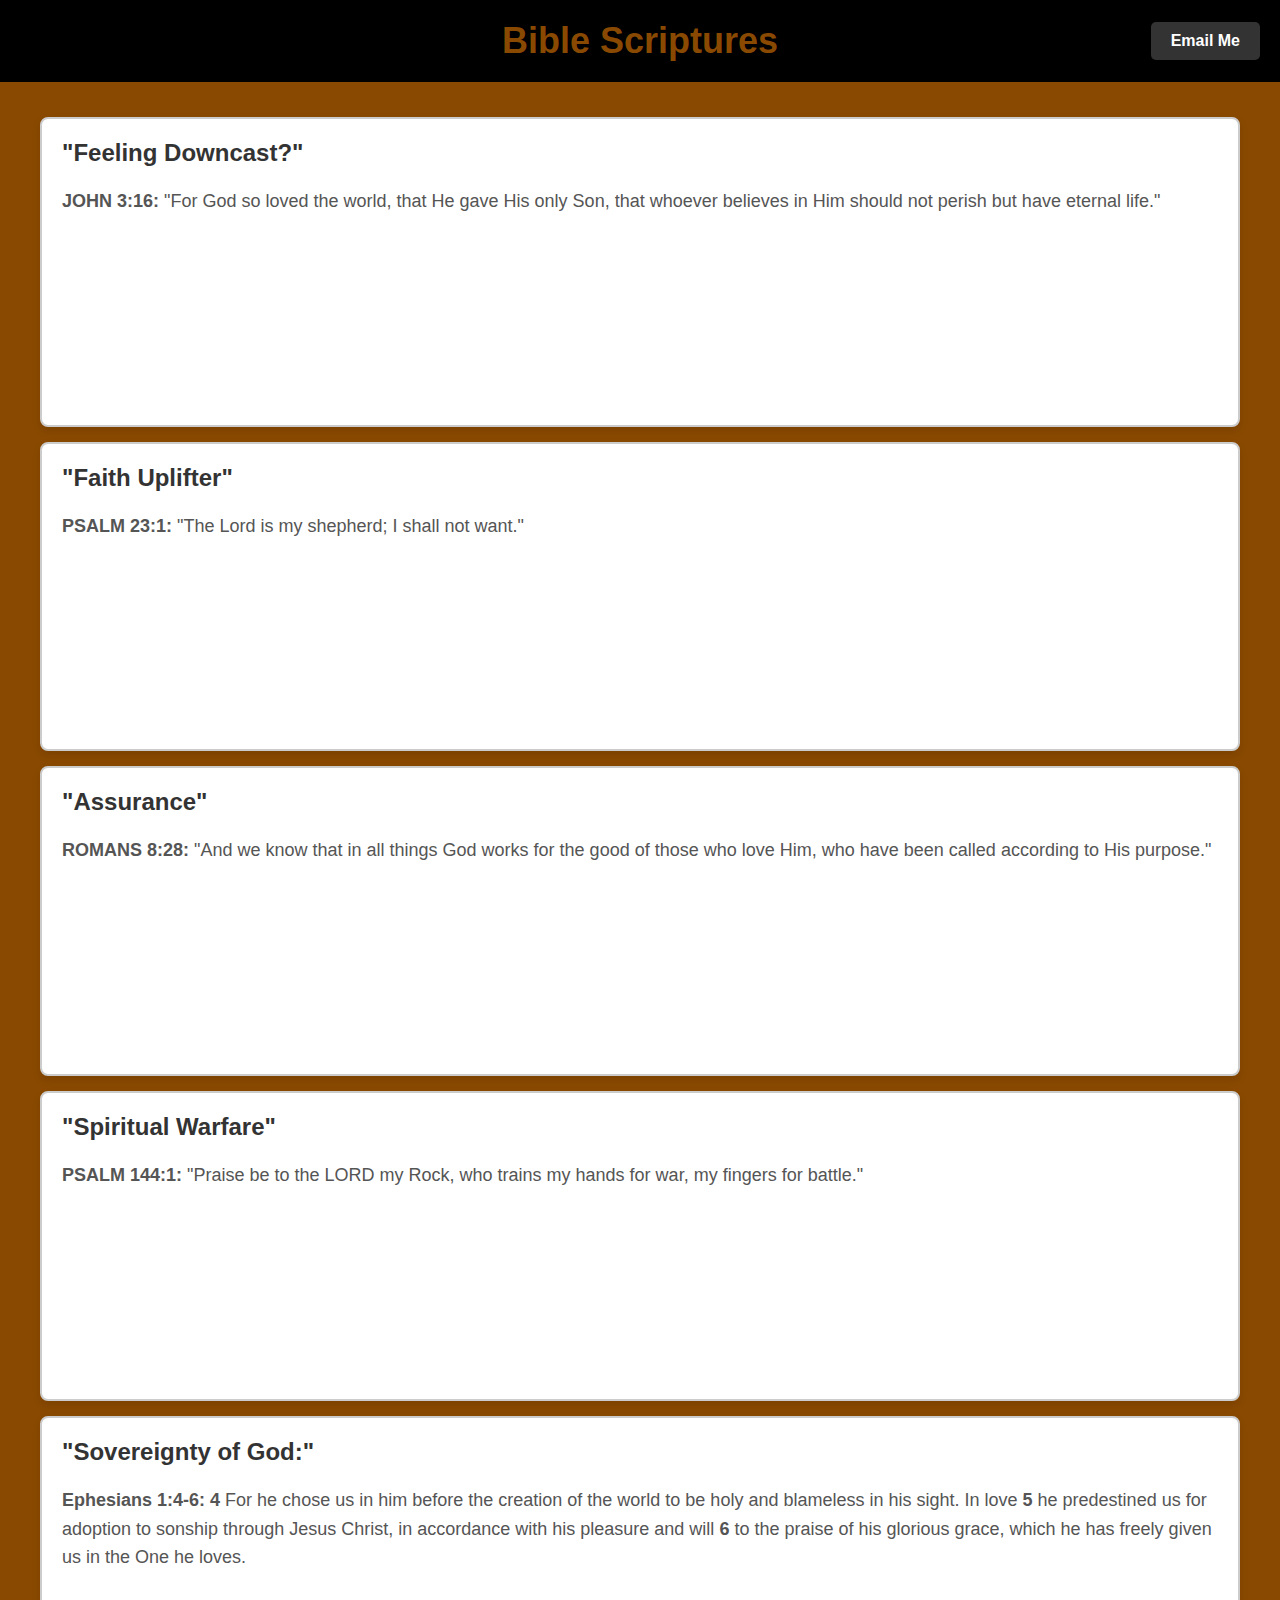
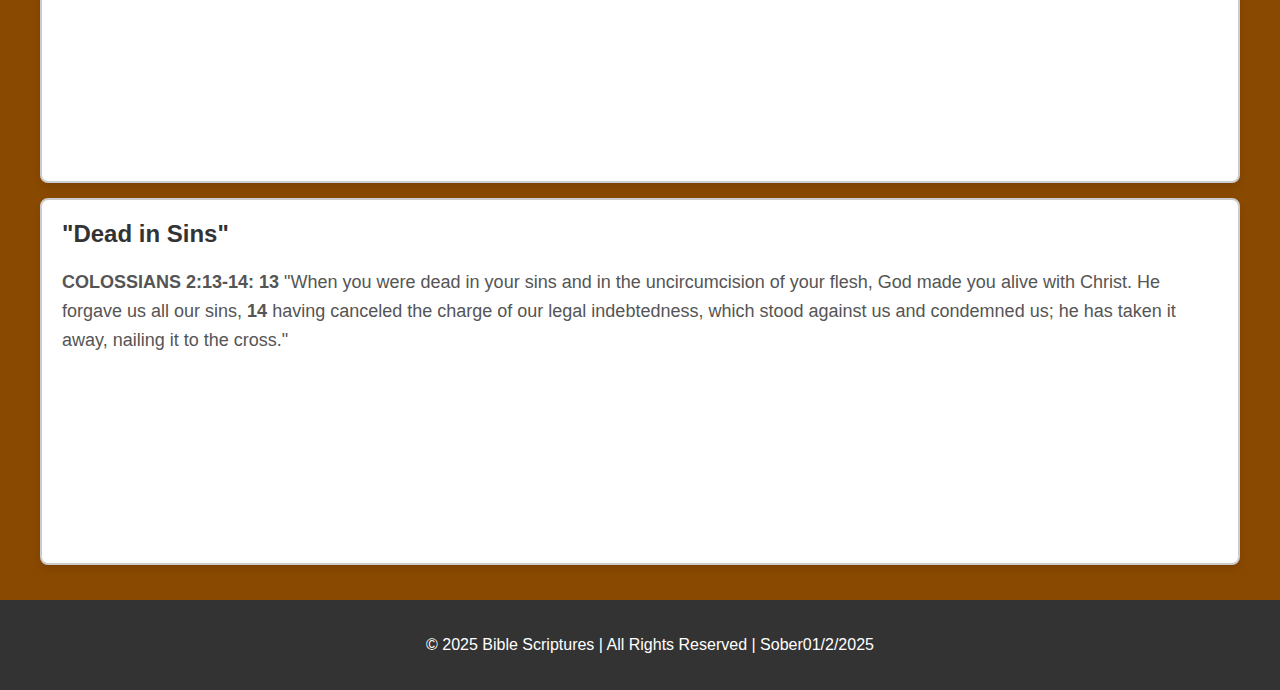
==== GuidedByTheHolySpirit.html @ 04adf595 "Rename index.html to GuidedByTheHolySpirit.html" ====
<!DOCTYPE html>
<html lang="en">
<head>
  <meta charset="UTF-8">
  <meta name="viewport" content="width=device-width, initial-scale=1.0">
  <title>Bible Scriptures</title>
  <style>
    body {
      font-family: Arial, sans-serif;
      margin: 0;
      padding: 0;
      background-color: #894900;
      display: flex;
      flex-direction: column;
      min-height: 100vh;
    }

    .container {
      max-width: 1200px;
      margin: 0 auto;
      padding: 20px;
      flex-grow: 1;
    }

    .scripture-box {
      background-color: #fff;
      border: 2px solid #ccc;
      border-radius: 8px;
      margin: 15px 0;
      padding: 20px;
      box-shadow: 0 4px 8px rgba(0, 0, 0, 0.1);
    }

    .scripture-box h2 {
      margin-top: 0;
      font-size: 24px;
      color: #333;
    }

    .scripture-box p {
      font-size: 18px;
      line-height: 1.6;
      color: #555;
    }

    iframe {
      margin-top: 15px;
      border-radius: 12px;
    }

    /* Header Section */
    .header {
      display: flex;
      align-items: center;
      justify-content: center;
      background-color: black;
      color: #894900;
      padding: 20px;
      position: relative;
    }

    .header h1 {
      font-size: 36px;
      font-weight: bold;
      text-align: center;
      margin: 0;
      flex-grow: 1;
    }

    /* Email Button */
    .email-button {
      position: absolute;
      right: 20px;
      top: 50%;
      transform: translateY(-50%);
      background-color: #333;
      color: white;
      padding: 10px 20px;
      border-radius: 5px;
      text-decoration: none;
      font-size: 16px;
      font-weight: bold;
      transition: background-color 0.3s ease;
    }

    .email-button:hover {
      background-color: #555;
    }

    /* Footer Style */
    footer {
      background-color: #333;
      color: white;
      text-align: center;
      padding: 20px 10px;
      width: 100%;
      margin-top: auto;
    }

    /* Responsive Design for Mobile */
    @media (max-width: 768px) {
      .header {
        flex-direction: column;
        justify-content: center;
        padding: 15px;
      }

      .header h1 {
        font-size: 28px;
        margin-bottom: 10px;
      }

      .email-button {
        position: static;
        transform: none;
        margin-top: 10px;
        padding: 8px 15px;
        font-size: 14px;
      }

      footer {
        padding: 15px;
        font-size: 14px;
      }
    }
  </style>
</head>
<body>
  <!-- Header Section with Email Button -->
  <div class="header">
    <h1>Bible Scriptures</h1>
    <a href="https://mail.google.com/mail/?view=cm&fs=1&to=gerardo.garcia.gg2189@gmail.com" target="_blank" class="email-button">Email Me</a>
  </div>

  <!-- Scripture Content -->
  <div class="container">
    <div class="scripture-box">
      <h2>"Feeling Downcast?"</h2>
      <p><strong>JOHN 3:16:</strong> "For God so loved the world, that He gave His only Son, that whoever believes in Him should not perish but have eternal life."</p>
      <iframe style="border-radius:12px" src="https://open.spotify.com/embed/track/2kcKzbmiyS7kpwSka7nSmt?utm_source=generator" width="100%" height="152" frameBorder="0" allowfullscreen="" allow="autoplay; clipboard-write; encrypted-media; fullscreen; picture-in-picture" loading="lazy"></iframe>
    </div>
    
    <div class="scripture-box">
      <h2>"Faith Uplifter"</h2>
      <p><strong>PSALM 23:1:</strong> "The Lord is my shepherd; I shall not want."</p>
      <iframe style="border-radius:12px" src="https://open.spotify.com/embed/track/73ZSUS3WLluxgASR1Hp74B?utm_source=generator" width="100%" height="152" frameBorder="0" allowfullscreen="" allow="autoplay; clipboard-write; encrypted-media; fullscreen; picture-in-picture" loading="lazy"></iframe>
    </div>

    <div class="scripture-box">
      <h2>"Assurance"</h2>
      <p><strong>ROMANS 8:28:</strong> "And we know that in all things God works for the good of those who love Him, who have been called according to His purpose."</p>
      <iframe style="border-radius:12px" src="https://open.spotify.com/embed/track/3Gyl1BvC41QD8rXEMfSQWY?utm_source=generator" width="100%" height="152" frameBorder="0" allowfullscreen="" allow="autoplay; clipboard-write; encrypted-media; fullscreen; picture-in-picture" loading="lazy"></iframe>
    </div>

    <div class="scripture-box">
      <h2>"Spiritual Warfare"</h2>
      <p><strong>PSALM 144:1:</strong> "Praise be to the LORD my Rock, who trains my hands for war, my fingers for battle."</p>
      <iframe style="border-radius:12px" src="https://open.spotify.com/embed/track/6Y4cca80W6QUDwO2ELbLJo?utm_source=generator" width="100%" height="152" frameBorder="0" allowfullscreen="" allow="autoplay; clipboard-write; encrypted-media; fullscreen; picture-in-picture" loading="lazy"></iframe>
    </div>

    <div class="scripture-box">
      <h2>"Sovereignty of God:"</h2>
      <p><strong>Ephesians 1:4-6:</strong> <b>4</b> For he chose us in him before the creation of the world to be holy and blameless in his sight. In love <b>5</b> he predestined us for adoption to sonship through Jesus Christ, in accordance with his pleasure and will <b>6</b> to the praise of his glorious grace, which he has freely given us in the One he loves.</p>
      <iframe style="border-radius:12px" src="https://open.spotify.com/embed/track/0W7KIc2GSB9suYQAaMZ9rF?utm_source=generator&theme=0" width="100%" height="152" frameBorder="0" allowfullscreen="" allow="autoplay; clipboard-write; encrypted-media; fullscreen; picture-in-picture" loading="lazy"></iframe>
    </div>

    <div class="scripture-box">
      <h2>"Dead in Sins"</h2>
      <p><strong>COLOSSIANS 2:13-14:</strong> <b>13</b> "When you were dead in your sins and in the uncircumcision of your flesh, God made you alive with Christ. He forgave us all our sins, <b>14</b> having canceled the charge of our legal indebtedness, which stood against us and condemned us; he has taken it away, nailing it to the cross."</p>
      <iframe style="border-radius:12px" src="https://open.spotify.com/embed/track/1z5YtEopKg5pyjCM3BEsr5?utm_source=generator&theme=0" width="100%" height="152" frameBorder="0" allowfullscreen="" allow="autoplay; clipboard-write; encrypted-media; fullscreen; picture-in-picture" loading="lazy"></iframe>
    </div>
  </div>

  <!-- Footer Section -->
  <footer>
    <p>&copy; 2025 Bible Scriptures | All Rights Reserved | Sober01/2/2025</p>
  </footer>
</body>
</html>
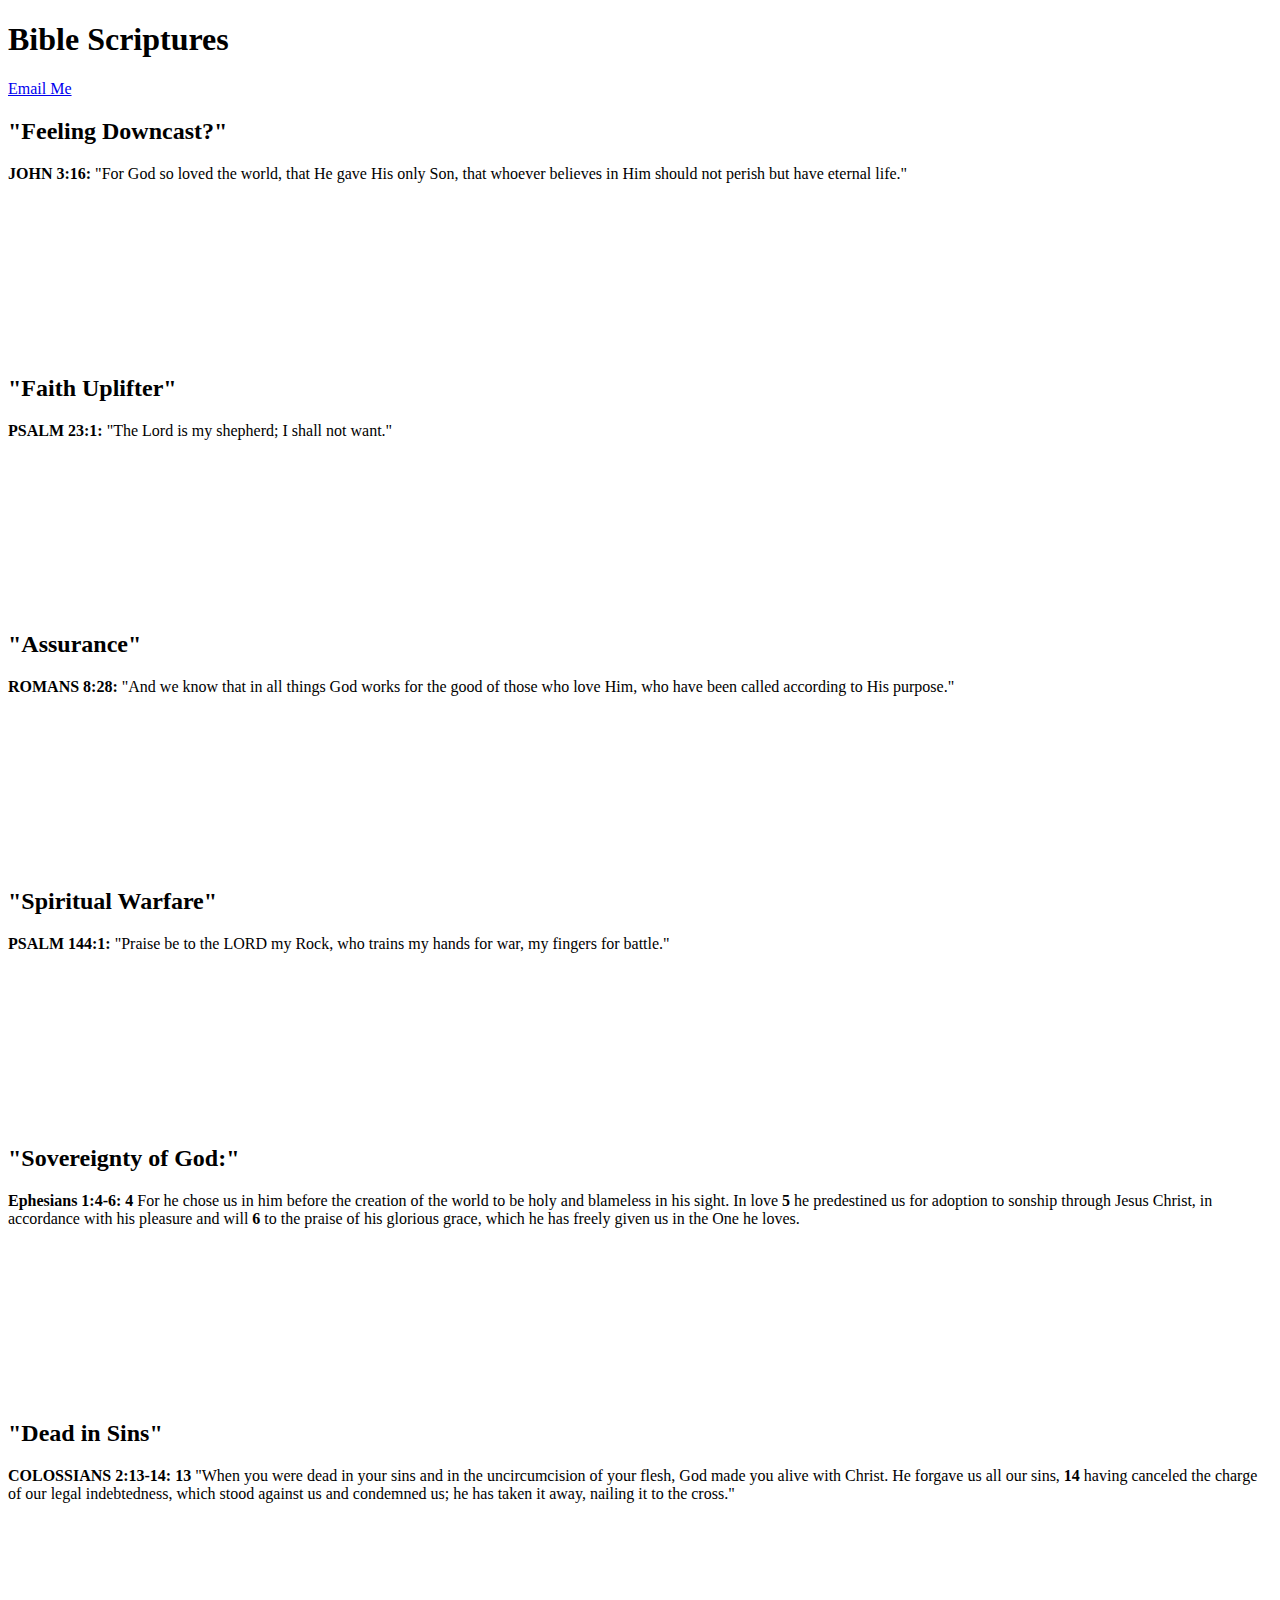
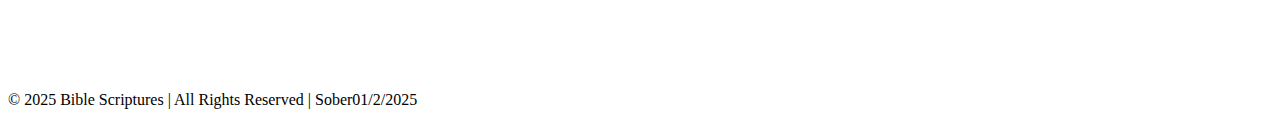
==== commit b443682e: "Update GuidedByTheHolySpirit.html" ====
--- a/GuidedByTheHolySpirit.html
+++ b/GuidedByTheHolySpirit.html
@@ -4,126 +4,7 @@
   <meta charset="UTF-8">
   <meta name="viewport" content="width=device-width, initial-scale=1.0">
   <title>Bible Scriptures</title>
-  <style>
-    body {
-      font-family: Arial, sans-serif;
-      margin: 0;
-      padding: 0;
-      background-color: #894900;
-      display: flex;
-      flex-direction: column;
-      min-height: 100vh;
-    }
-
-    .container {
-      max-width: 1200px;
-      margin: 0 auto;
-      padding: 20px;
-      flex-grow: 1;
-    }
-
-    .scripture-box {
-      background-color: #fff;
-      border: 2px solid #ccc;
-      border-radius: 8px;
-      margin: 15px 0;
-      padding: 20px;
-      box-shadow: 0 4px 8px rgba(0, 0, 0, 0.1);
-    }
-
-    .scripture-box h2 {
-      margin-top: 0;
-      font-size: 24px;
-      color: #333;
-    }
-
-    .scripture-box p {
-      font-size: 18px;
-      line-height: 1.6;
-      color: #555;
-    }
-
-    iframe {
-      margin-top: 15px;
-      border-radius: 12px;
-    }
-
-    /* Header Section */
-    .header {
-      display: flex;
-      align-items: center;
-      justify-content: center;
-      background-color: black;
-      color: #894900;
-      padding: 20px;
-      position: relative;
-    }
-
-    .header h1 {
-      font-size: 36px;
-      font-weight: bold;
-      text-align: center;
-      margin: 0;
-      flex-grow: 1;
-    }
-
-    /* Email Button */
-    .email-button {
-      position: absolute;
-      right: 20px;
-      top: 50%;
-      transform: translateY(-50%);
-      background-color: #333;
-      color: white;
-      padding: 10px 20px;
-      border-radius: 5px;
-      text-decoration: none;
-      font-size: 16px;
-      font-weight: bold;
-      transition: background-color 0.3s ease;
-    }
-
-    .email-button:hover {
-      background-color: #555;
-    }
-
-    /* Footer Style */
-    footer {
-      background-color: #333;
-      color: white;
-      text-align: center;
-      padding: 20px 10px;
-      width: 100%;
-      margin-top: auto;
-    }
-
-    /* Responsive Design for Mobile */
-    @media (max-width: 768px) {
-      .header {
-        flex-direction: column;
-        justify-content: center;
-        padding: 15px;
-      }
-
-      .header h1 {
-        font-size: 28px;
-        margin-bottom: 10px;
-      }
-
-      .email-button {
-        position: static;
-        transform: none;
-        margin-top: 10px;
-        padding: 8px 15px;
-        font-size: 14px;
-      }
-
-      footer {
-        padding: 15px;
-        font-size: 14px;
-      }
-    }
-  </style>
+  <link rel="stylesheet" href="styles.css">
 </head>
 <body>
   <!-- Header Section with Email Button -->
@@ -137,37 +18,37 @@
     <div class="scripture-box">
       <h2>"Feeling Downcast?"</h2>
       <p><strong>JOHN 3:16:</strong> "For God so loved the world, that He gave His only Son, that whoever believes in Him should not perish but have eternal life."</p>
-      <iframe style="border-radius:12px" src="https://open.spotify.com/embed/track/2kcKzbmiyS7kpwSka7nSmt?utm_source=generator" width="100%" height="152" frameBorder="0" allowfullscreen="" allow="autoplay; clipboard-write; encrypted-media; fullscreen; picture-in-picture" loading="lazy"></iframe>
+      <iframe style="border-radius:12px" src="https://open.spotify.com/embed/track/2kcKzbmiyS7kpwSka7nSmt?utm_source=generator" width="100%" height="152" frameborder="0" allowfullscreen="" allow="autoplay; clipboard-write; encrypted-media; fullscreen; picture-in-picture" loading="lazy"></iframe>
     </div>
     
     <div class="scripture-box">
       <h2>"Faith Uplifter"</h2>
       <p><strong>PSALM 23:1:</strong> "The Lord is my shepherd; I shall not want."</p>
-      <iframe style="border-radius:12px" src="https://open.spotify.com/embed/track/73ZSUS3WLluxgASR1Hp74B?utm_source=generator" width="100%" height="152" frameBorder="0" allowfullscreen="" allow="autoplay; clipboard-write; encrypted-media; fullscreen; picture-in-picture" loading="lazy"></iframe>
+      <iframe style="border-radius:12px" src="https://open.spotify.com/embed/track/73ZSUS3WLluxgASR1Hp74B?utm_source=generator" width="100%" height="152" frameborder="0" allowfullscreen="" allow="autoplay; clipboard-write; encrypted-media; fullscreen; picture-in-picture" loading="lazy"></iframe>
     </div>
 
     <div class="scripture-box">
       <h2>"Assurance"</h2>
       <p><strong>ROMANS 8:28:</strong> "And we know that in all things God works for the good of those who love Him, who have been called according to His purpose."</p>
-      <iframe style="border-radius:12px" src="https://open.spotify.com/embed/track/3Gyl1BvC41QD8rXEMfSQWY?utm_source=generator" width="100%" height="152" frameBorder="0" allowfullscreen="" allow="autoplay; clipboard-write; encrypted-media; fullscreen; picture-in-picture" loading="lazy"></iframe>
+      <iframe style="border-radius:12px" src="https://open.spotify.com/embed/track/3Gyl1BvC41QD8rXEMfSQWY?utm_source=generator" width="100%" height="152" frameborder="0" allowfullscreen="" allow="autoplay; clipboard-write; encrypted-media; fullscreen; picture-in-picture" loading="lazy"></iframe>
     </div>
 
     <div class="scripture-box">
       <h2>"Spiritual Warfare"</h2>
       <p><strong>PSALM 144:1:</strong> "Praise be to the LORD my Rock, who trains my hands for war, my fingers for battle."</p>
-      <iframe style="border-radius:12px" src="https://open.spotify.com/embed/track/6Y4cca80W6QUDwO2ELbLJo?utm_source=generator" width="100%" height="152" frameBorder="0" allowfullscreen="" allow="autoplay; clipboard-write; encrypted-media; fullscreen; picture-in-picture" loading="lazy"></iframe>
+      <iframe style="border-radius:12px" src="https://open.spotify.com/embed/track/6Y4cca80W6QUDwO2ELbLJo?utm_source=generator" width="100%" height="152" frameborder="0" allowfullscreen="" allow="autoplay; clipboard-write; encrypted-media; fullscreen; picture-in-picture" loading="lazy"></iframe>
     </div>
 
     <div class="scripture-box">
       <h2>"Sovereignty of God:"</h2>
       <p><strong>Ephesians 1:4-6:</strong> <b>4</b> For he chose us in him before the creation of the world to be holy and blameless in his sight. In love <b>5</b> he predestined us for adoption to sonship through Jesus Christ, in accordance with his pleasure and will <b>6</b> to the praise of his glorious grace, which he has freely given us in the One he loves.</p>
-      <iframe style="border-radius:12px" src="https://open.spotify.com/embed/track/0W7KIc2GSB9suYQAaMZ9rF?utm_source=generator&theme=0" width="100%" height="152" frameBorder="0" allowfullscreen="" allow="autoplay; clipboard-write; encrypted-media; fullscreen; picture-in-picture" loading="lazy"></iframe>
+      <iframe style="border-radius:12px" src="https://open.spotify.com/embed/track/0W7KIc2GSB9suYQAaMZ9rF?utm_source=generator&theme=0" width="100%" height="152" frameborder="0" allowfullscreen="" allow="autoplay; clipboard-write; encrypted-media; fullscreen; picture-in-picture" loading="lazy"></iframe>
     </div>
 
     <div class="scripture-box">
       <h2>"Dead in Sins"</h2>
       <p><strong>COLOSSIANS 2:13-14:</strong> <b>13</b> "When you were dead in your sins and in the uncircumcision of your flesh, God made you alive with Christ. He forgave us all our sins, <b>14</b> having canceled the charge of our legal indebtedness, which stood against us and condemned us; he has taken it away, nailing it to the cross."</p>
-      <iframe style="border-radius:12px" src="https://open.spotify.com/embed/track/1z5YtEopKg5pyjCM3BEsr5?utm_source=generator&theme=0" width="100%" height="152" frameBorder="0" allowfullscreen="" allow="autoplay; clipboard-write; encrypted-media; fullscreen; picture-in-picture" loading="lazy"></iframe>
+      <iframe style="border-radius:12px" src="https://open.spotify.com/embed/track/1z5YtEopKg5pyjCM3BEsr5?utm_source=generator&theme=0" width="100%" height="152" frameborder="0" allowfullscreen="" allow="autoplay; clipboard-write; encrypted-media; fullscreen; picture-in-picture" loading="lazy"></iframe>
     </div>
   </div>
 
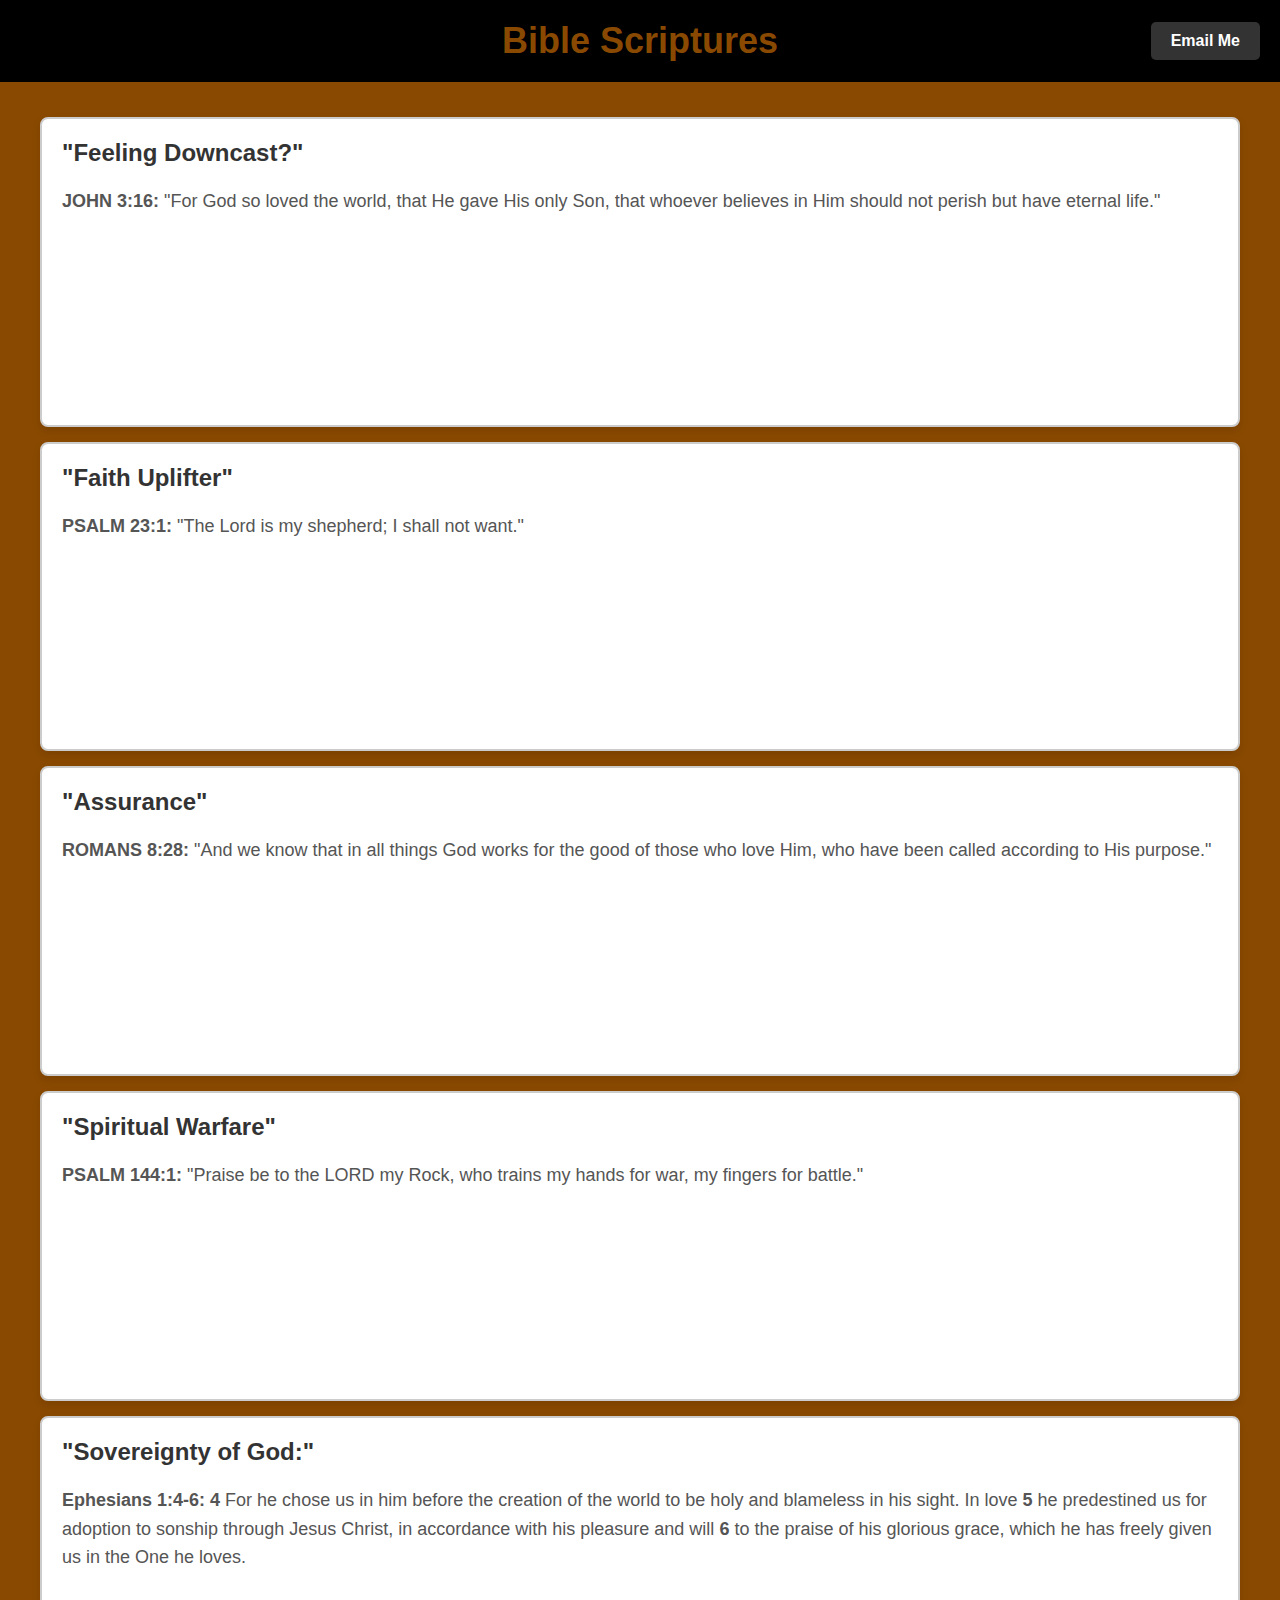
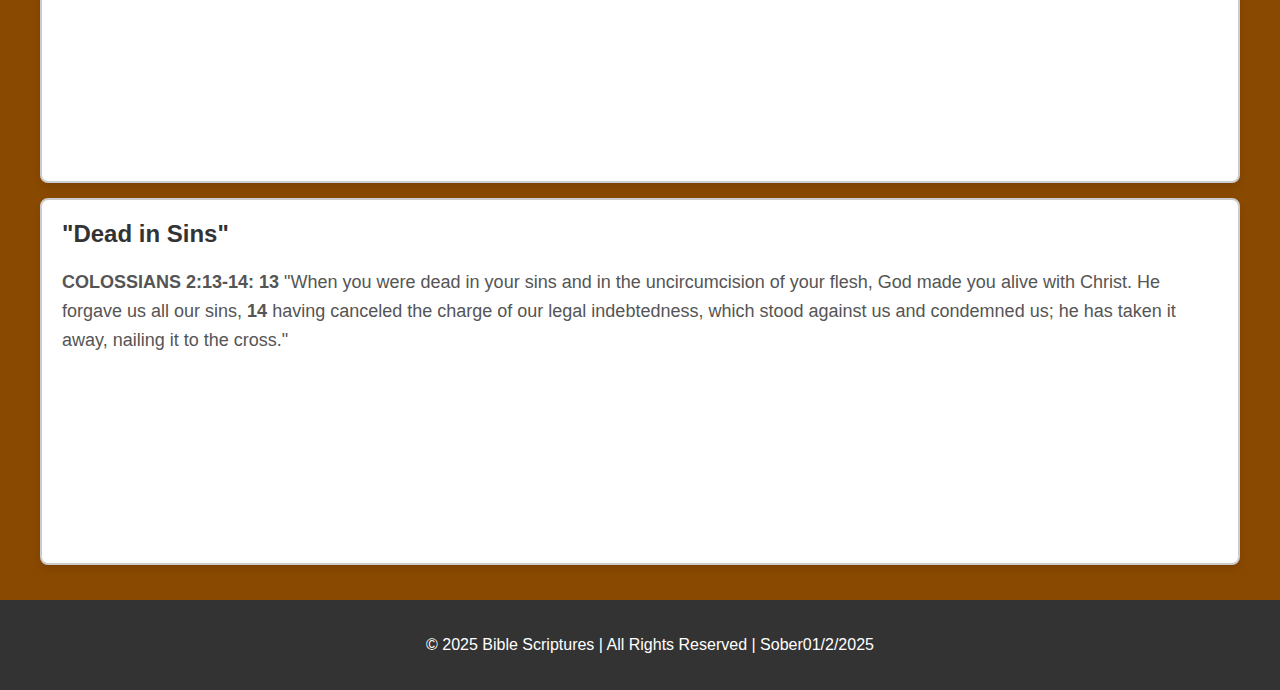
==== commit 94a3d4dc: "Update GuidedByTheHolySpirit.html" ====
--- a/GuidedByTheHolySpirit.html
+++ b/GuidedByTheHolySpirit.html
@@ -4,7 +4,7 @@
   <meta charset="UTF-8">
   <meta name="viewport" content="width=device-width, initial-scale=1.0">
   <title>Bible Scriptures</title>
-  <link rel="stylesheet" href="styles.css">
+  <link rel="stylesheet" href="style.css">
 </head>
 <body>
   <!-- Header Section with Email Button -->
@@ -18,37 +18,37 @@
     <div class="scripture-box">
       <h2>"Feeling Downcast?"</h2>
       <p><strong>JOHN 3:16:</strong> "For God so loved the world, that He gave His only Son, that whoever believes in Him should not perish but have eternal life."</p>
-      <iframe style="border-radius:12px" src="https://open.spotify.com/embed/track/2kcKzbmiyS7kpwSka7nSmt?utm_source=generator" width="100%" height="152" frameborder="0" allowfullscreen="" allow="autoplay; clipboard-write; encrypted-media; fullscreen; picture-in-picture" loading="lazy"></iframe>
+      <iframe style="border-radius:12px" src="https://open.spotify.com/embed/track/2kcKzbmiyS7kpwSka7nSmt?utm_source=generator" width="100%" height="152" frameBorder="0" allowfullscreen="" allow="autoplay; clipboard-write; encrypted-media; fullscreen; picture-in-picture" loading="lazy"></iframe>
     </div>
     
     <div class="scripture-box">
       <h2>"Faith Uplifter"</h2>
       <p><strong>PSALM 23:1:</strong> "The Lord is my shepherd; I shall not want."</p>
-      <iframe style="border-radius:12px" src="https://open.spotify.com/embed/track/73ZSUS3WLluxgASR1Hp74B?utm_source=generator" width="100%" height="152" frameborder="0" allowfullscreen="" allow="autoplay; clipboard-write; encrypted-media; fullscreen; picture-in-picture" loading="lazy"></iframe>
+      <iframe style="border-radius:12px" src="https://open.spotify.com/embed/track/73ZSUS3WLluxgASR1Hp74B?utm_source=generator" width="100%" height="152" frameBorder="0" allowfullscreen="" allow="autoplay; clipboard-write; encrypted-media; fullscreen; picture-in-picture" loading="lazy"></iframe>
     </div>
 
     <div class="scripture-box">
       <h2>"Assurance"</h2>
       <p><strong>ROMANS 8:28:</strong> "And we know that in all things God works for the good of those who love Him, who have been called according to His purpose."</p>
-      <iframe style="border-radius:12px" src="https://open.spotify.com/embed/track/3Gyl1BvC41QD8rXEMfSQWY?utm_source=generator" width="100%" height="152" frameborder="0" allowfullscreen="" allow="autoplay; clipboard-write; encrypted-media; fullscreen; picture-in-picture" loading="lazy"></iframe>
+      <iframe style="border-radius:12px" src="https://open.spotify.com/embed/track/3Gyl1BvC41QD8rXEMfSQWY?utm_source=generator" width="100%" height="152" frameBorder="0" allowfullscreen="" allow="autoplay; clipboard-write; encrypted-media; fullscreen; picture-in-picture" loading="lazy"></iframe>
     </div>
 
     <div class="scripture-box">
       <h2>"Spiritual Warfare"</h2>
       <p><strong>PSALM 144:1:</strong> "Praise be to the LORD my Rock, who trains my hands for war, my fingers for battle."</p>
-      <iframe style="border-radius:12px" src="https://open.spotify.com/embed/track/6Y4cca80W6QUDwO2ELbLJo?utm_source=generator" width="100%" height="152" frameborder="0" allowfullscreen="" allow="autoplay; clipboard-write; encrypted-media; fullscreen; picture-in-picture" loading="lazy"></iframe>
+      <iframe style="border-radius:12px" src="https://open.spotify.com/embed/track/6Y4cca80W6QUDwO2ELbLJo?utm_source=generator" width="100%" height="152" frameBorder="0" allowfullscreen="" allow="autoplay; clipboard-write; encrypted-media; fullscreen; picture-in-picture" loading="lazy"></iframe>
     </div>
 
     <div class="scripture-box">
       <h2>"Sovereignty of God:"</h2>
       <p><strong>Ephesians 1:4-6:</strong> <b>4</b> For he chose us in him before the creation of the world to be holy and blameless in his sight. In love <b>5</b> he predestined us for adoption to sonship through Jesus Christ, in accordance with his pleasure and will <b>6</b> to the praise of his glorious grace, which he has freely given us in the One he loves.</p>
-      <iframe style="border-radius:12px" src="https://open.spotify.com/embed/track/0W7KIc2GSB9suYQAaMZ9rF?utm_source=generator&theme=0" width="100%" height="152" frameborder="0" allowfullscreen="" allow="autoplay; clipboard-write; encrypted-media; fullscreen; picture-in-picture" loading="lazy"></iframe>
+      <iframe style="border-radius:12px" src="https://open.spotify.com/embed/track/0W7KIc2GSB9suYQAaMZ9rF?utm_source=generator&theme=0" width="100%" height="152" frameBorder="0" allowfullscreen="" allow="autoplay; clipboard-write; encrypted-media; fullscreen; picture-in-picture" loading="lazy"></iframe>
     </div>
 
     <div class="scripture-box">
       <h2>"Dead in Sins"</h2>
       <p><strong>COLOSSIANS 2:13-14:</strong> <b>13</b> "When you were dead in your sins and in the uncircumcision of your flesh, God made you alive with Christ. He forgave us all our sins, <b>14</b> having canceled the charge of our legal indebtedness, which stood against us and condemned us; he has taken it away, nailing it to the cross."</p>
-      <iframe style="border-radius:12px" src="https://open.spotify.com/embed/track/1z5YtEopKg5pyjCM3BEsr5?utm_source=generator&theme=0" width="100%" height="152" frameborder="0" allowfullscreen="" allow="autoplay; clipboard-write; encrypted-media; fullscreen; picture-in-picture" loading="lazy"></iframe>
+      <iframe style="border-radius:12px" src="https://open.spotify.com/embed/track/1z5YtEopKg5pyjCM3BEsr5?utm_source=generator&theme=0" width="100%" height="152" frameBorder="0" allowfullscreen="" allow="autoplay; clipboard-write; encrypted-media; fullscreen; picture-in-picture" loading="lazy"></iframe>
     </div>
   </div>
 
--- a/style.css
+++ b/style.css
@@ -0,0 +1,118 @@
+body {
+  font-family: Arial, sans-serif;
+  margin: 0;
+  padding: 0;
+  background-color: #894900;
+  display: flex;
+  flex-direction: column;
+  min-height: 100vh;
+}
+
+.container {
+  max-width: 1200px;
+  margin: 0 auto;
+  padding: 20px;
+  flex-grow: 1;
+}
+
+.scripture-box {
+  background-color: #fff;
+  border: 2px solid #ccc;
+  border-radius: 8px;
+  margin: 15px 0;
+  padding: 20px;
+  box-shadow: 0 4px 8px rgba(0, 0, 0, 0.1);
+}
+
+.scripture-box h2 {
+  margin-top: 0;
+  font-size: 24px;
+  color: #333;
+}
+
+.scripture-box p {
+  font-size: 18px;
+  line-height: 1.6;
+  color: #555;
+}
+
+iframe {
+  margin-top: 15px;
+  border-radius: 12px;
+}
+
+/* Header Section */
+.header {
+  display: flex;
+  align-items: center;
+  justify-content: center;
+  background-color: black;
+  color: #894900;
+  padding: 20px;
+  position: relative;
+}
+
+.header h1 {
+  font-size: 36px;
+  font-weight: bold;
+  text-align: center;
+  margin: 0;
+  flex-grow: 1;
+}
+
+/* Email Button */
+.email-button {
+  position: absolute;
+  right: 20px;
+  top: 50%;
+  transform: translateY(-50%);
+  background-color: #333;
+  color: white;
+  padding: 10px 20px;
+  border-radius: 5px;
+  text-decoration: none;
+  font-size: 16px;
+  font-weight: bold;
+  transition: background-color 0.3s ease;
+}
+
+.email-button:hover {
+  background-color: #555;
+}
+
+/* Footer Style */
+footer {
+  background-color: #333;
+  color: white;
+  text-align: center;
+  padding: 20px 10px;
+  width: 100%;
+  margin-top: auto;
+}
+
+/* Responsive Design for Mobile */
+@media (max-width: 768px) {
+  .header {
+    flex-direction: column;
+    justify-content: center;
+    padding: 15px;
+  }
+
+  .header h1 {
+    font-size: 28px;
+    margin-bottom: 10px;
+  }
+
+  .email-button {
+    position: static;
+    transform: none;
+    margin-top: 10px;
+    padding: 8px 15px;
+    font-size: 14px;
+  }
+
+  footer {
+    padding: 15px;
+    font-size: 14px;
+  }
+}
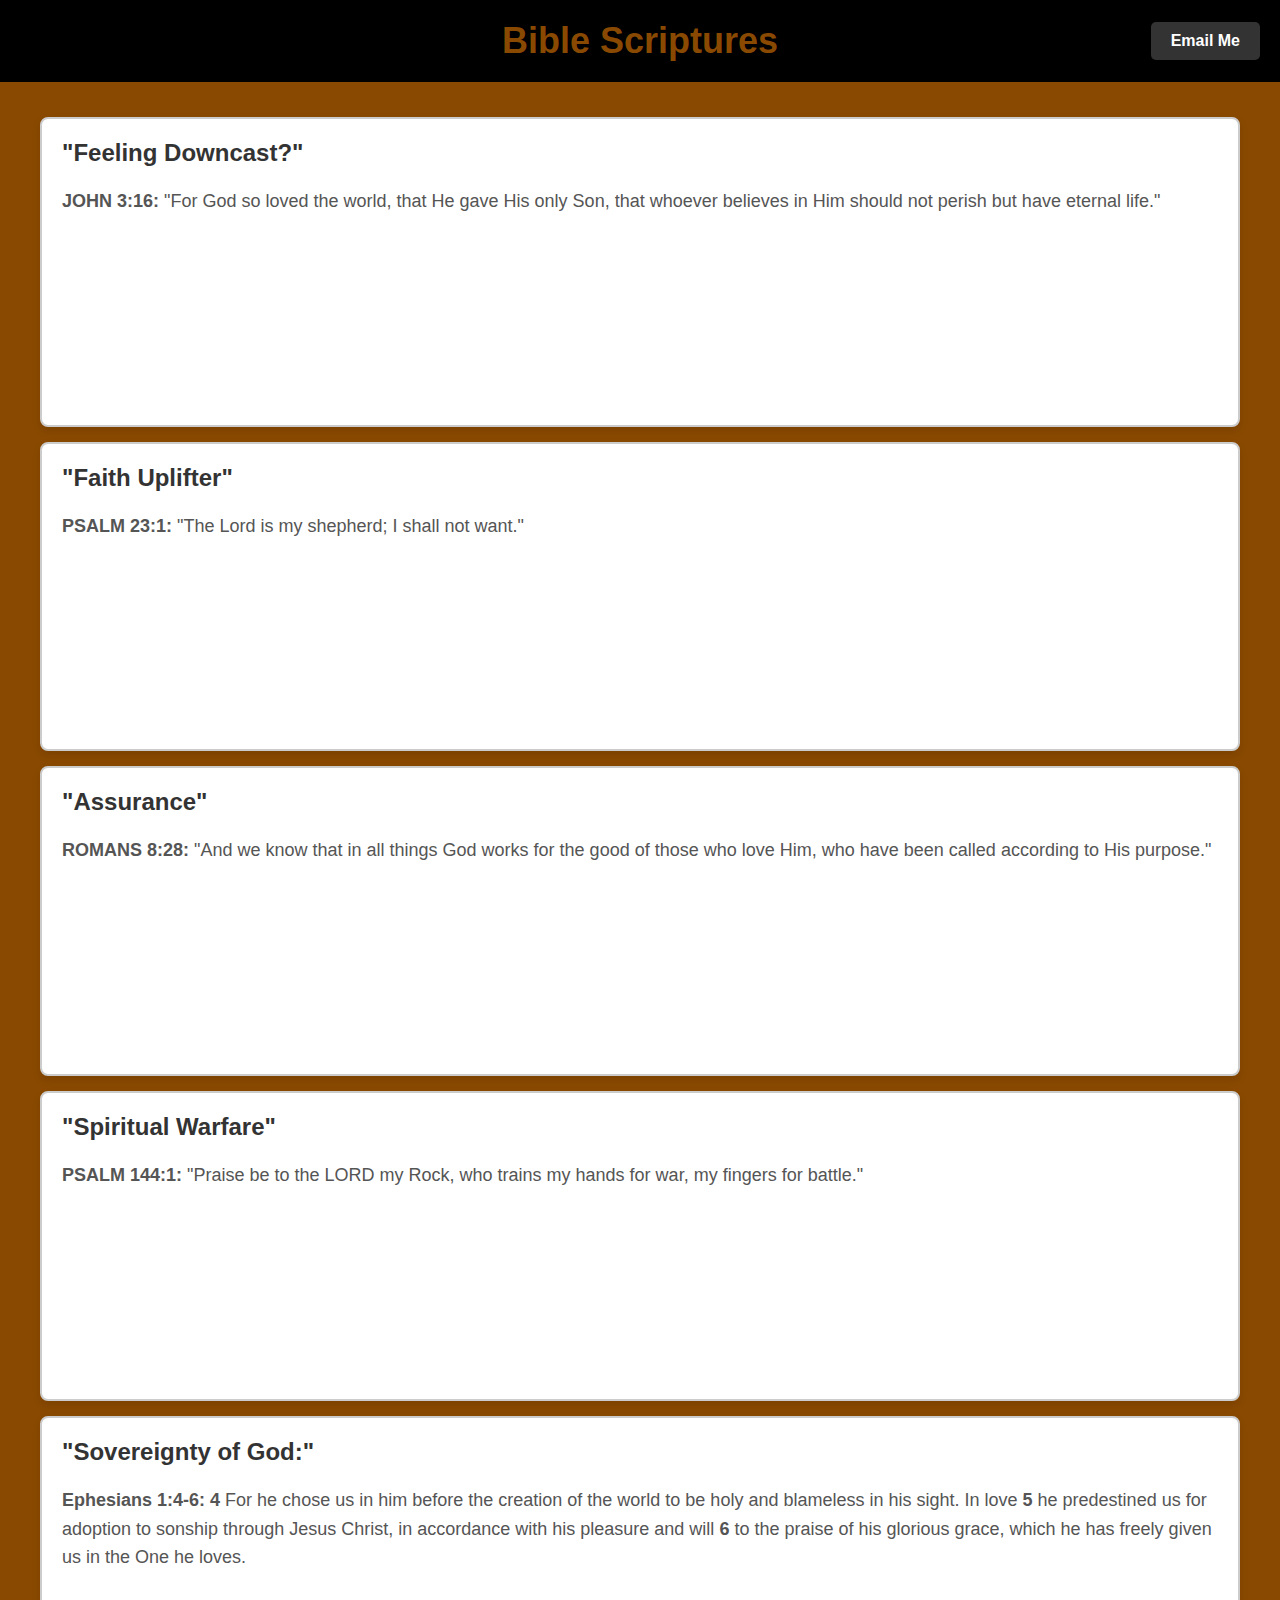
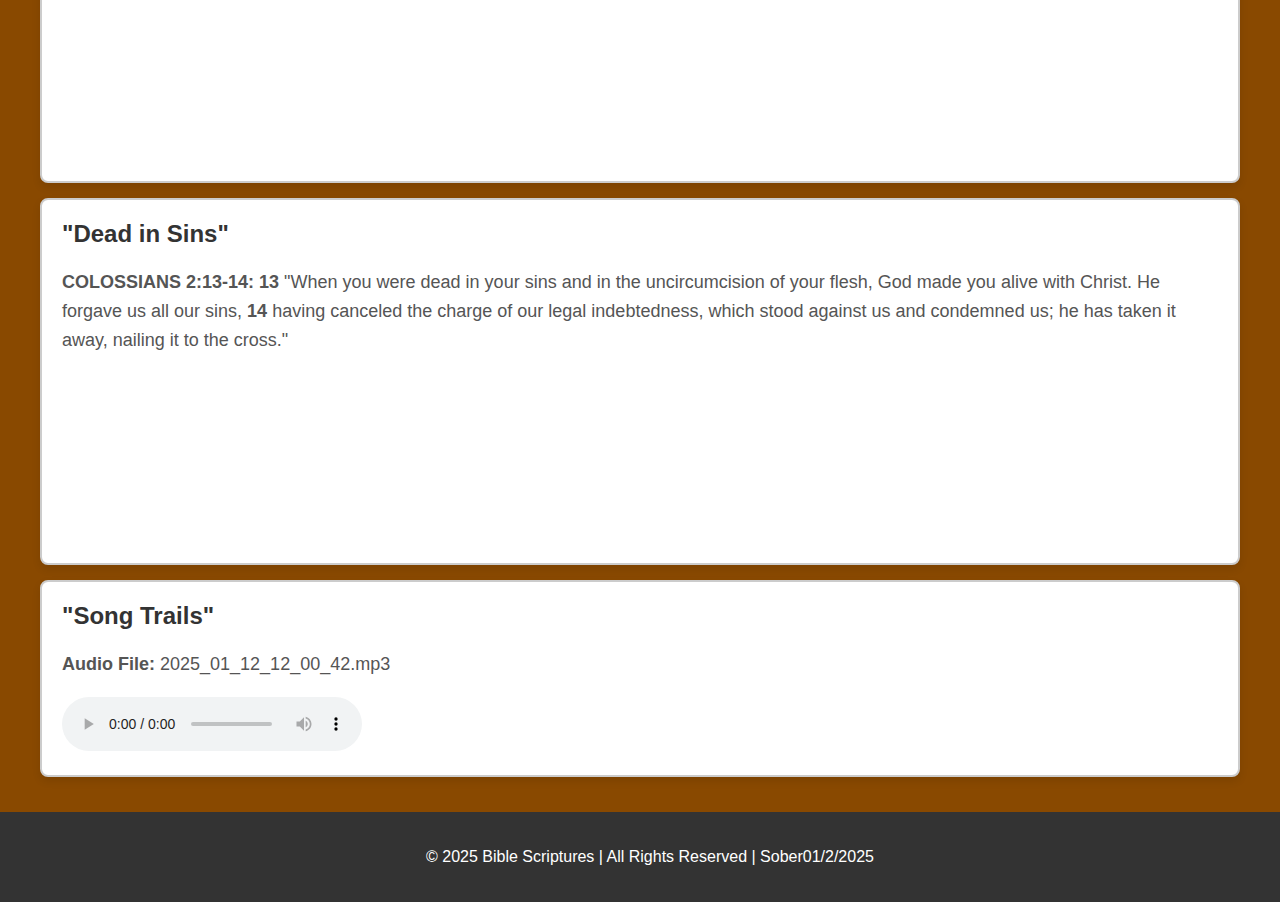
==== commit f2ea81cb: "Update GuidedByTheHolySpirit.html" ====
--- a/GuidedByTheHolySpirit.html
+++ b/GuidedByTheHolySpirit.html
@@ -50,6 +50,17 @@
       <p><strong>COLOSSIANS 2:13-14:</strong> <b>13</b> "When you were dead in your sins and in the uncircumcision of your flesh, God made you alive with Christ. He forgave us all our sins, <b>14</b> having canceled the charge of our legal indebtedness, which stood against us and condemned us; he has taken it away, nailing it to the cross."</p>
       <iframe style="border-radius:12px" src="https://open.spotify.com/embed/track/1z5YtEopKg5pyjCM3BEsr5?utm_source=generator&theme=0" width="100%" height="152" frameBorder="0" allowfullscreen="" allow="autoplay; clipboard-write; encrypted-media; fullscreen; picture-in-picture" loading="lazy"></iframe>
     </div>
+
+    <!-- New "Song Trails" Scripture Box -->
+    <div class="scripture-box">
+      <h2>"Song Trails"</h2>
+      <p><strong>Audio File:</strong> 2025_01_12_12_00_42.mp3</p>
+      <audio controls>
+        <source src="2025_01_12_12_00_42.mp3" type="audio/mp3">
+        Your browser does not support the audio element.
+      </audio>
+    </div>
+
   </div>
 
   <!-- Footer Section -->
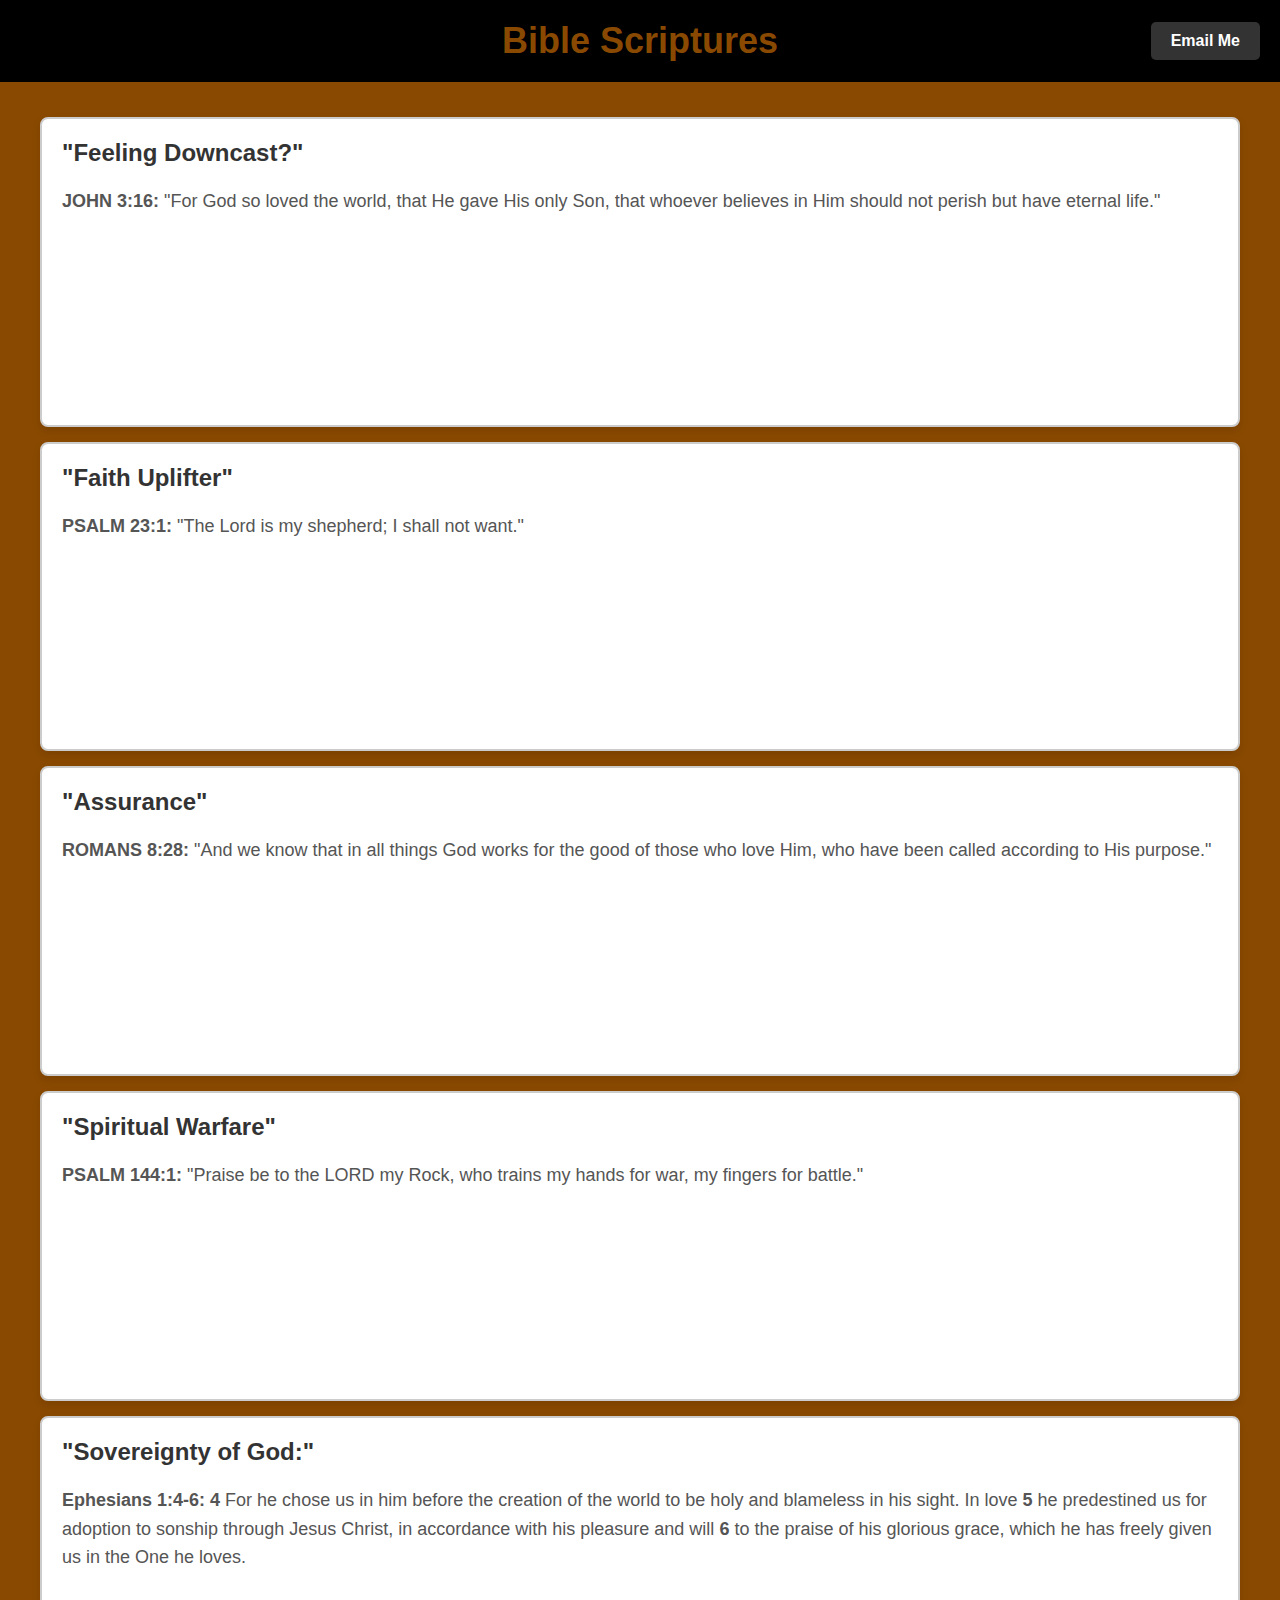
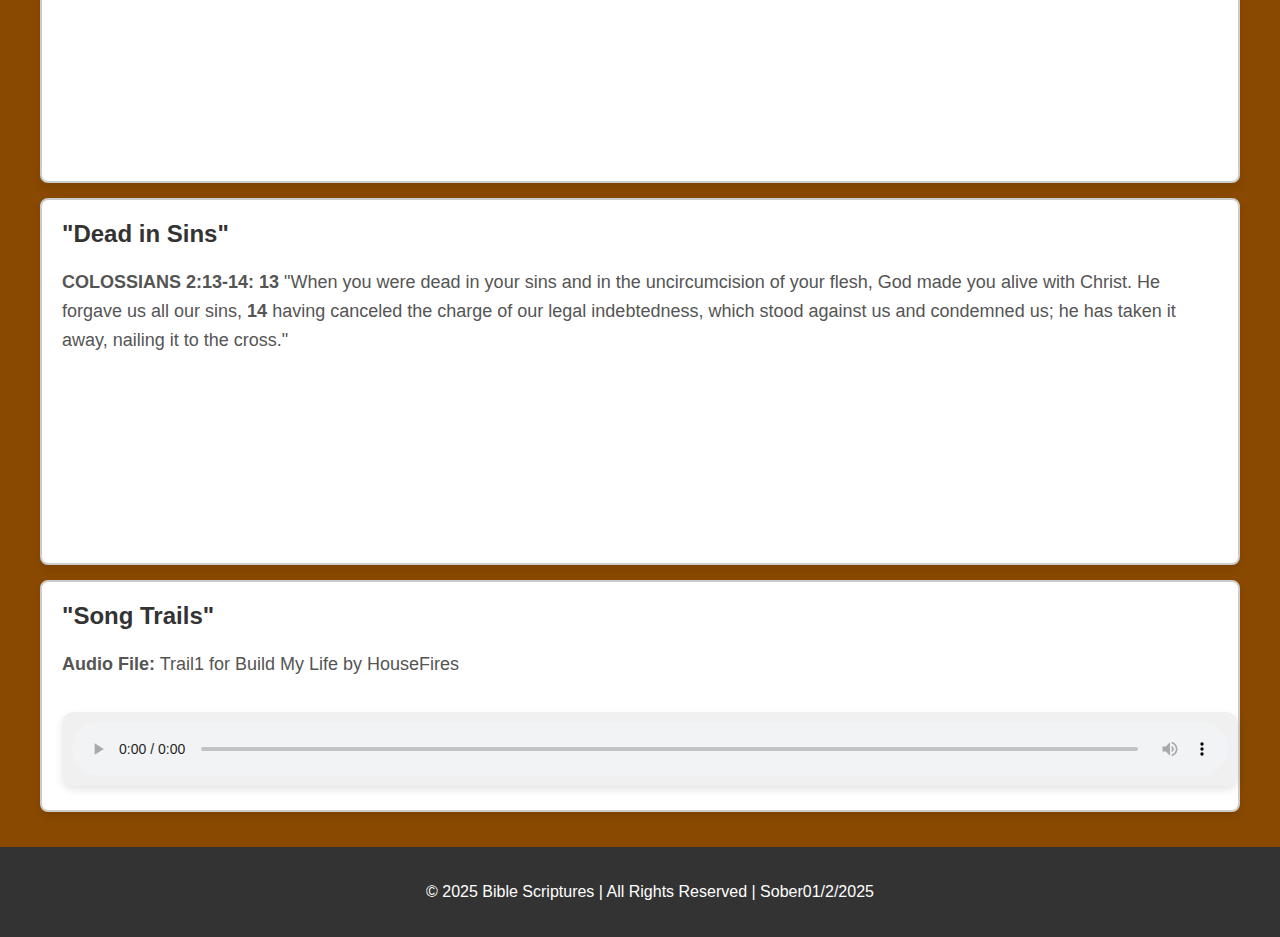
==== commit b13b9cf4: "Update GuidedByTheHolySpirit.html" ====
--- a/GuidedByTheHolySpirit.html
+++ b/GuidedByTheHolySpirit.html
@@ -54,7 +54,7 @@
     <!-- New "Song Trails" Scripture Box -->
     <div class="scripture-box">
       <h2>"Song Trails"</h2>
-      <p><strong>Audio File:</strong> 2025_01_12_12_00_42.mp3</p>
+      <p><strong>Audio File:</strong> Trail1 for Build My Life by HouseFires</p>
       <audio controls>
         <source src="2025_01_12_12_00_42.mp3" type="audio/mp3">
         Your browser does not support the audio element.
--- a/style.css
+++ b/style.css
@@ -1,3 +1,4 @@
+/* General Body Styling */
 body {
   font-family: Arial, sans-serif;
   margin: 0;
@@ -8,6 +9,7 @@
   min-height: 100vh;
 }
 
+/* Container for Scriptures */
 .container {
   max-width: 1200px;
   margin: 0 auto;
@@ -15,6 +17,7 @@
   flex-grow: 1;
 }
 
+/* Individual Scripture Box Styling */
 .scripture-box {
   background-color: #fff;
   border: 2px solid #ccc;
@@ -24,24 +27,39 @@
   box-shadow: 0 4px 8px rgba(0, 0, 0, 0.1);
 }
 
+/* Title of Each Scripture Box */
 .scripture-box h2 {
   margin-top: 0;
   font-size: 24px;
   color: #333;
 }
 
+/* Paragraph Text Styling Inside Scripture Box */
 .scripture-box p {
   font-size: 18px;
   line-height: 1.6;
   color: #555;
 }
 
+/* Styling for Embedded Spotify iframe */
 iframe {
   margin-top: 15px;
   border-radius: 12px;
+  width: 100%;
+  height: 152px;
 }
 
-/* Header Section */
+/* Audio Player Styling */
+audio {
+  margin-top: 15px;
+  width: 100%;
+  border-radius: 12px;
+  background-color: #f0f0f0;
+  padding: 10px;
+  box-shadow: 0 4px 8px rgba(0, 0, 0, 0.1);
+}
+
+/* Header Section Styling */
 .header {
   display: flex;
   align-items: center;
@@ -52,6 +70,7 @@
   position: relative;
 }
 
+/* Header Title */
 .header h1 {
   font-size: 36px;
   font-weight: bold;
@@ -60,7 +79,7 @@
   flex-grow: 1;
 }
 
-/* Email Button */
+/* Email Button Styling */
 .email-button {
   position: absolute;
   right: 20px;
@@ -80,7 +99,7 @@
   background-color: #555;
 }
 
-/* Footer Style */
+/* Footer Section Styling */
 footer {
   background-color: #333;
   color: white;
@@ -90,8 +109,9 @@
   margin-top: auto;
 }
 
-/* Responsive Design for Mobile */
+/* Responsive Design for Smaller Screens (Mobile) */
 @media (max-width: 768px) {
+  /* Adjust header layout on mobile */
   .header {
     flex-direction: column;
     justify-content: center;
@@ -111,8 +131,14 @@
     font-size: 14px;
   }
 
+  /* Adjust footer text size on mobile */
   footer {
     padding: 15px;
     font-size: 14px;
   }
+
+  /* Adjust scripture box layout */
+  .scripture-box {
+    padding: 15px;
+  }
 }
